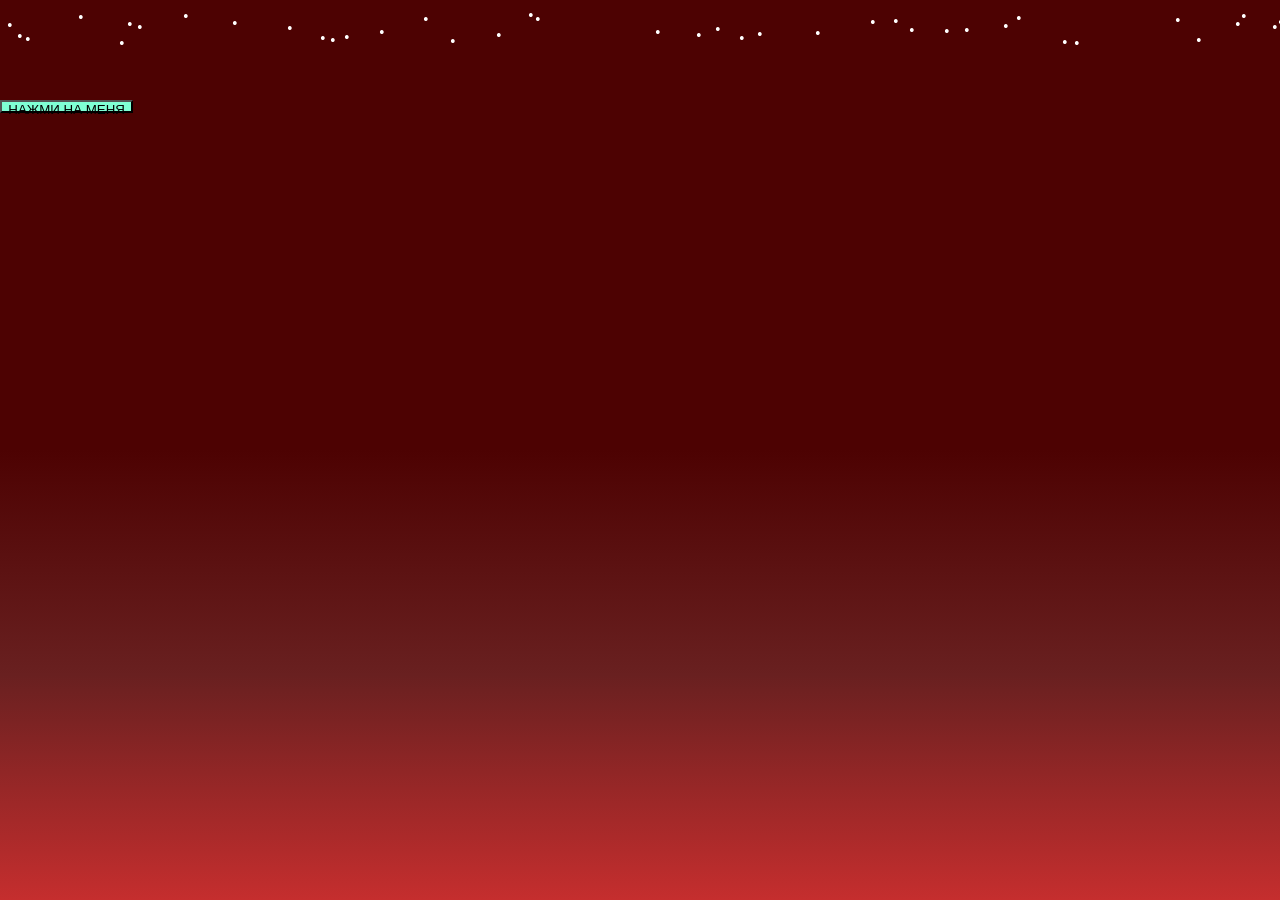
==== index.html @ 7d9091b5 "Update index.html" ====
<!DOCTYPE html>
<html lang="en">
<head>
    <meta charset="UTF-8">
    <meta name="viewport" content="width=device-width, initial-scale=1.0">
    <title>Document</title>
    <link rel="stylesheet" href="style.css">
</head>
<body>
    <dialog class="popupmodal" aria-labelledby="label" id="modal">
        <img src="./foto/окошко.png" alt="window" class="modal-window">
        <div class="modal-up">
            <div id="head"></div>
            <button onclick="window.modal.close()" type="button" class="modal-exit">
                <img src="./foto/transparent-Photoroom.png" alt="exit" class="ex-foto">
            </button>
        </div>
        <div class="modal-main">
            <p id="modal-text">...</p>
        </div>
    </dialog>

    <div class="abs">
        <button class="btn-1" onclick="window.SearchForPopup(1)" type="button">НАЖМИ НА МЕНЯ</button>
    </div>
    <div class="Snowflakes" id="tr">
        <div class="snow"></div>
    </div>
    <script src="script.js" lang="JS"></script>
</body>

</html>
---- style.css ----
* {
    margin: 0;padding: 0;box-sizing: border-box;
}

body {
    overflow: hidden;
}

.abs {
    width: 100vw;
    height: 100vh; 
    background:linear-gradient(180deg, #4d0202 50%, #692020, #c52e2e)

}

.snow {
    display: block; 
    width: 0.1em;
    height: 0.1em; 
}
.snow::after {
    content: '•';
    color: #fff;
}

.popupmodal {
    width: 600px; height:450px;
    position: relative;
    position: fixed;
    background:none;
    top: 20%;
    z-index: 1;
    overflow: hidden;
    border: none;
}

.modal-up {
    padding-top: 9.2em;
    padding-left: 2em;
    display: flex;
    justify-content: space-evenly;
    align-items:flex-start;
}

#head{
    width: 200px;
    text-align: center;
    font-size:large;
    font-weight: 600;
    color:bisque;
}

.modal-window {
    position: absolute;
    top: -11%;
    width: 570px;
    object-fit: cover;
    height: auto;
    z-index: -1;
    user-select: none;
}

.modal-exit {
    background: none;
    border: none;
    cursor: pointer;
    position: relative;
    top: -4em;
    left: 1em;
}

.ex-foto {
    object-fit: cover;
    width: 50px;
    user-select: none;
}

.btn-1 {
    margin-top: 100px;
    width: 10em; height: 1em;
    background-color: aquamarine;
    cursor: pointer;
}

.modal-main {
    padding-left: 200px;
    font-size: 13px;
    width: 490px;
    color:bisque;
    font-weight: 500;
    color:bisque;
    font-weight: 500;
    font-style: oblique;
}

@media screen and (max-width: 600px) {
    .popupmodal {
        width: 450px;
    }
    .modal-window {
        width: 500px;
        left: -1.5em;
    }
    .modal-up {
        padding-top: 7.8em;
    }
    .modal-main {
        padding-left: 140px;
        font-size: 12px;
        width: 410px;
        position: relative;
        top: -20px;
    }
}

@media screen and (max-width:400px) {
    .popupmodal {
        width: 370px;
    }
    .modal-window {
        top:2%;
        left: -1em;
        width: 390px; 
    }
    .modal-main {
        position: relative;
        left: -20px;
        top: 0px;
        font-size: 9px;
        width: 320px;
    }
    #head {
        width: 170px;
        position:relative;
        top: 20px;
        left: -5px;
        font-size:smaller;
    }
    .modal-exit{
        top:-2em;
        left: 1em;
    }
}
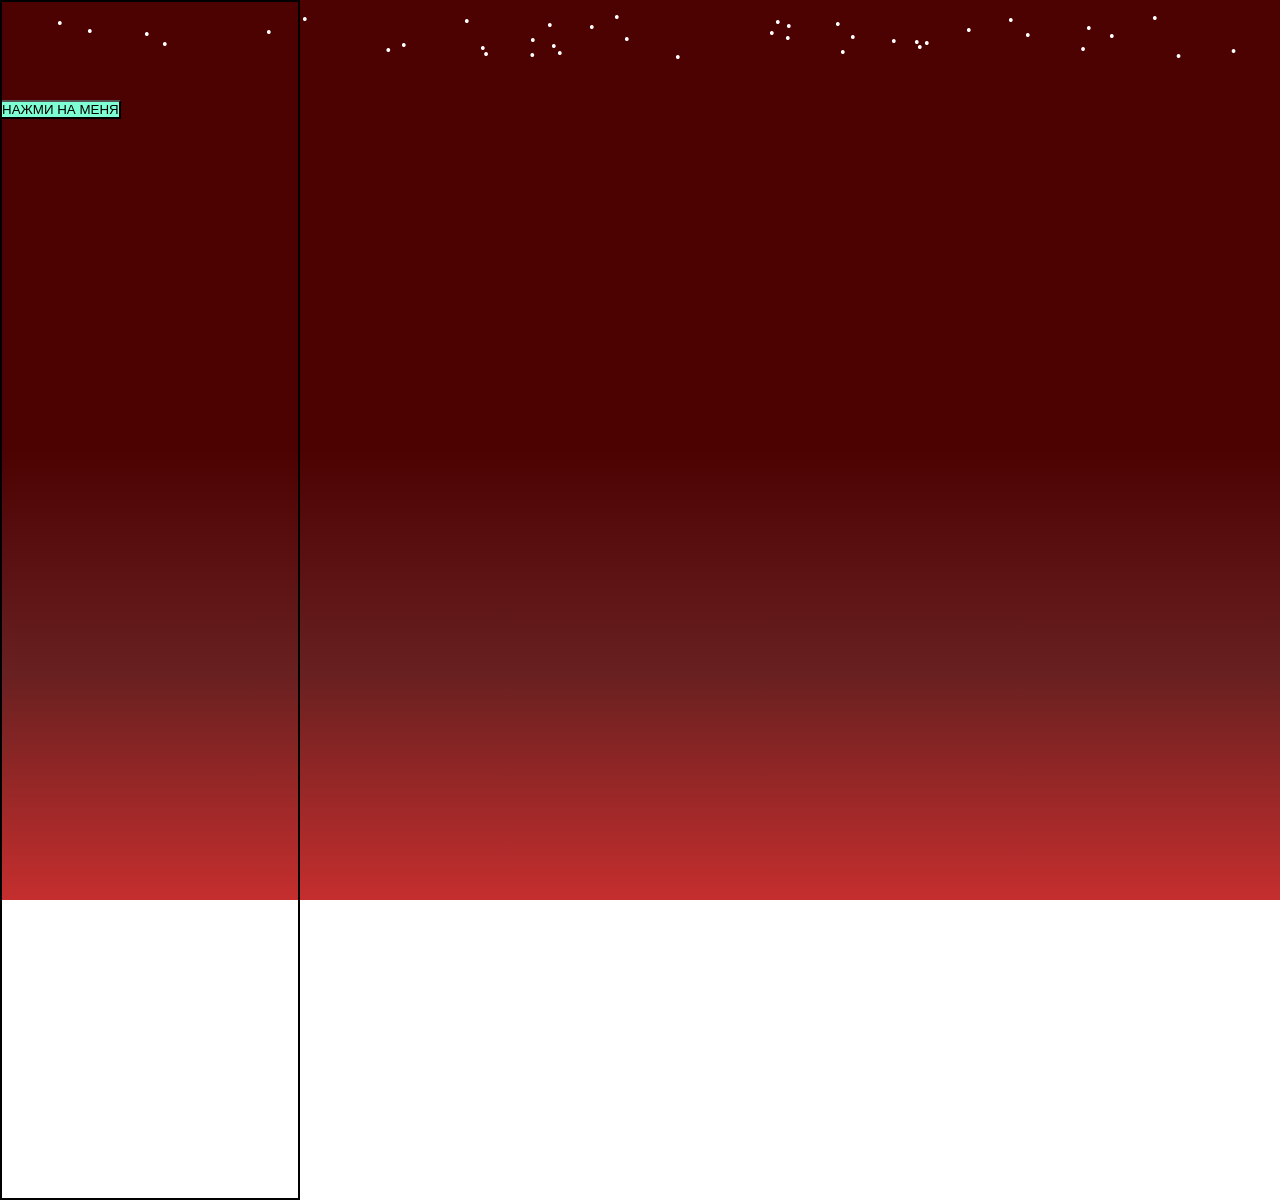
==== commit fe29c218: "Update index.html" ====
--- a/index.html
+++ b/index.html
@@ -7,6 +7,8 @@
     <link rel="stylesheet" href="style.css">
 </head>
 <body>
+    <div style="width: 300px; border: 2px solid black; height: 1200px; position: absolute;"></div>
+
     <dialog class="popupmodal" aria-labelledby="label" id="modal">
         <img src="./foto/окошко.png" alt="window" class="modal-window">
         <div class="modal-up">
@@ -33,3 +35,4 @@
 
 
 
+
--- a/style.css
+++ b/style.css
@@ -77,7 +77,6 @@
 
 .btn-1 {
     margin-top: 100px;
-    width: 10em; height: 1em;
     background-color: aquamarine;
     cursor: pointer;
 }
@@ -142,3 +141,4 @@
     }
 }
 
+
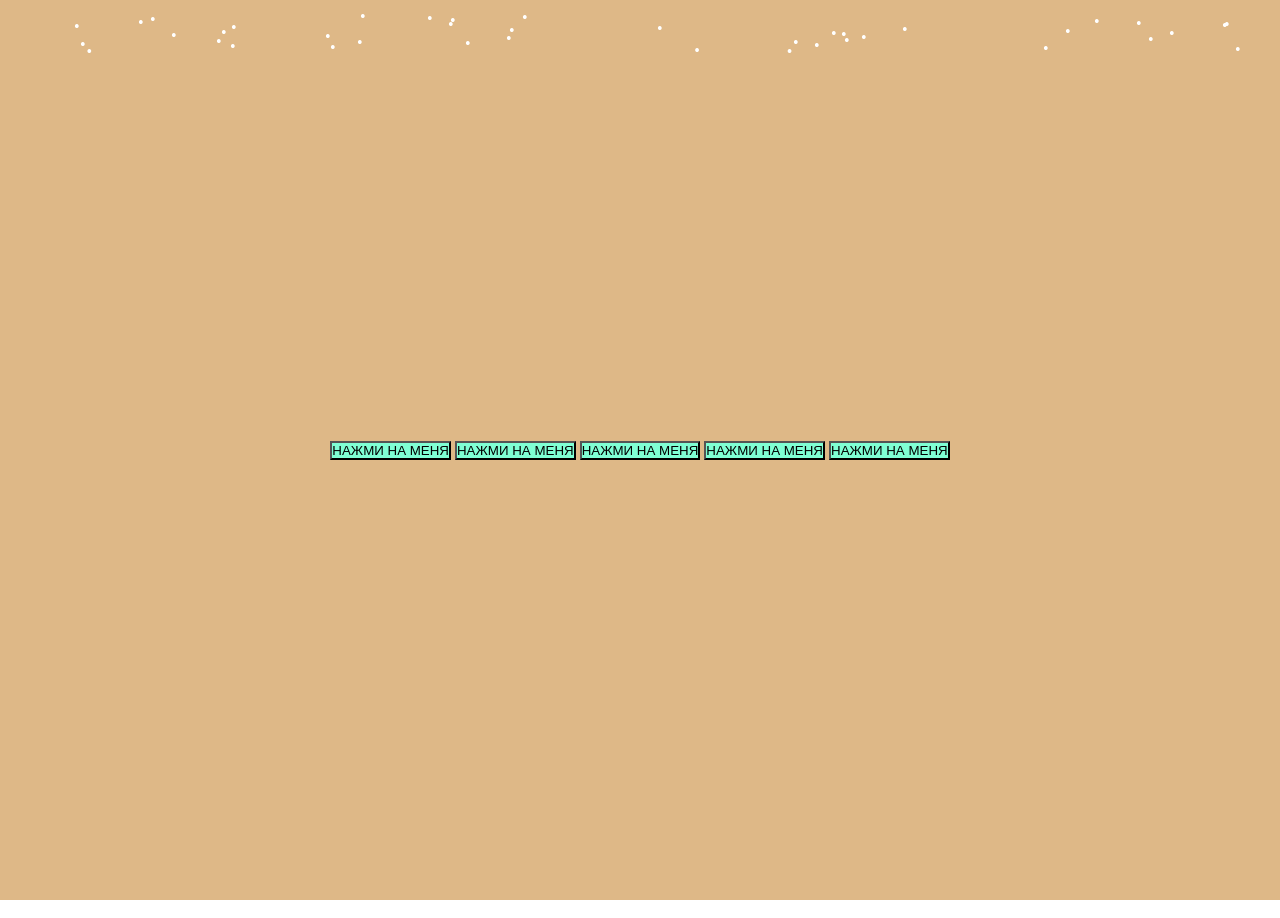
==== commit 522ed804: "Update index.html" ====
--- a/index.html
+++ b/index.html
@@ -7,8 +7,6 @@
     <link rel="stylesheet" href="style.css">
 </head>
 <body>
-    <div style="width: 300px; border: 2px solid black; height: 1200px; position: absolute;"></div>
-
     <dialog class="popupmodal" aria-labelledby="label" id="modal">
         <img src="./foto/окошко.png" alt="window" class="modal-window">
         <div class="modal-up">
@@ -20,19 +18,24 @@
         <div class="modal-main">
             <p id="modal-text">...</p>
         </div>
+        <div class="btn-box" id="btnMBox">
+            <button class="btn-1 pr" onclick="window.StepWin()"><</button>
+            <button class="btn-1 pr" onclick="window.StepWin()">></button>
+        </div>
     </dialog>
 
     <div class="abs">
-        <button class="btn-1" onclick="window.SearchForPopup(1)" type="button">НАЖМИ НА МЕНЯ</button>
+        <div class="tree-container">
+            <button class="btn-1" onclick="window.SearchForPopup(1)" type="button"> НАЖМИ НА МЕНЯ</button>
+            <button class="btn-1" onclick="window.SearchForPopup(2)" type="button"> НАЖМИ НА МЕНЯ</button>
+            <button class="btn-1" onclick="window.SearchForPopup(3)" type="button"> НАЖМИ НА МЕНЯ</button>
+            <button class="btn-1" onclick="window.SearchForPopup(4)" type="button"> НАЖМИ НА МЕНЯ</button>
+            <button class="btn-1" onclick="window.SearchForPopup(5)" type="button"> НАЖМИ НА МЕНЯ</button>
+        </div>
     </div>
     <div class="Snowflakes" id="tr">
         <div class="snow"></div>
     </div>
     <script src="script.js" lang="JS"></script>
 </body>
-
 </html>
-
-
-
-
--- a/style.css
+++ b/style.css
@@ -1,5 +1,8 @@
 * {
     margin: 0;padding: 0;box-sizing: border-box;
+    --text-small: 0.5rem;
+    --text-medium: 1rem;
+    --text-large: 1.15rem;
 }
 
 body {
@@ -9,8 +12,10 @@
 .abs {
     width: 100vw;
     height: 100vh; 
-    background:linear-gradient(180deg, #4d0202 50%, #692020, #c52e2e)
-
+    background:linear-gradient(180deg, #4d0202 50%, #692020, #c52e2e);
+    display: grid;
+    grid-template-columns: repeat(3,1fr);
+    grid-template-rows: 1fr;
 }
 
 .snow {
@@ -24,36 +29,36 @@
 }
 
 .popupmodal {
-    width: 600px; height:450px;
+    width: 30%; height: 100%;
     position: relative;
-    position: fixed;
+    top: 20%;
+    left: 35%;
     background:none;
-    top: 20%;
     z-index: 1;
     overflow: hidden;
     border: none;
 }
 
 .modal-up {
-    padding-top: 9.2em;
-    padding-left: 2em;
+    margin-top: 26%;
+    margin-left: 10%;
     display: flex;
     justify-content: space-evenly;
     align-items:flex-start;
 }
 
 #head{
-    width: 200px;
+    width: 40%;
     text-align: center;
-    font-size:large;
+    font-size:var(--text-large);
     font-weight: 600;
     color:bisque;
 }
 
 .modal-window {
     position: absolute;
-    top: -11%;
-    width: 570px;
+    top: -5.5%;
+    width: 100%;
     object-fit: cover;
     height: auto;
     z-index: -1;
@@ -65,8 +70,8 @@
     border: none;
     cursor: pointer;
     position: relative;
-    top: -4em;
-    left: 1em;
+    bottom: 4em;
+    left: 5%;
 }
 
 .ex-foto {
@@ -76,69 +81,77 @@
 }
 
 .btn-1 {
-    margin-top: 100px;
     background-color: aquamarine;
     cursor: pointer;
+    animation-name: myanima; 
+    animation-duration: 1s;
+    animation-iteration-count: infinite;
+    animation-delay: 2s;
+}
+
+@keyframes myanima {
+    0%, 100% {
+        opacity: 1;
+    }
+    10% {
+        opacity: 0;
+    }
 }
 
 .modal-main {
-    padding-left: 200px;
-    font-size: 13px;
-    width: 490px;
+    padding-left: 36%;
+    font-size: var(--text-large);
+    width: 25vw;
+    height: 40%;
+    overflow: hidden;
     color:bisque;
     font-weight: 500;
-    color:bisque;
-    font-weight: 500;
-    font-style: oblique;
 }
 
-@media screen and (max-width: 600px) {
+#modal-text {
+    position: relative;
+    top: 100%;
+}
+
+.pr {
+    display: none;
+}
+
+.tree-container {
+    text-align: center;
+    align-content: center;
+    background-color: burlywood;
+    grid-column-start: 1;
+    grid-column-end: 4;
+
+}
+
+@media screen and (max-width:1700px) {
     .popupmodal {
-        width: 450px;
-    }
-    .modal-window {
-        width: 500px;
-        left: -1.5em;
-    }
-    .modal-up {
-        padding-top: 7.8em;
-    }
-    .modal-main {
-        padding-left: 140px;
-        font-size: 12px;
-        width: 410px;
-        position: relative;
-        top: -20px;
+        width: 35%;
     }
 }
 
-@media screen and (max-width:400px) {
+@media screen and (max-width:1200px) {
     .popupmodal {
-        width: 370px;
-    }
-    .modal-window {
-        top:2%;
-        left: -1em;
-        width: 390px; 
-    }
-    .modal-main {
-        position: relative;
-        left: -20px;
-        top: 0px;
-        font-size: 9px;
-        width: 320px;
-    }
-    #head {
-        width: 170px;
-        position:relative;
-        top: 20px;
-        left: -5px;
-        font-size:smaller;
-    }
-    .modal-exit{
-        top:-2em;
-        left: 1em;
+        width: 50%;
+        left: 25%;
     }
 }
 
+@media screen and (max-width:900px) {
+    .popupmodal {
+        width: 70%;
+        left: 15%;
+    }
+}
 
+@media screen and (max-width:600px) {
+    .popupmodal {
+        width: 100%;
+        left: 5%;
+    }
+    .modal-up {
+        margin-top: 24%;
+    }
+}
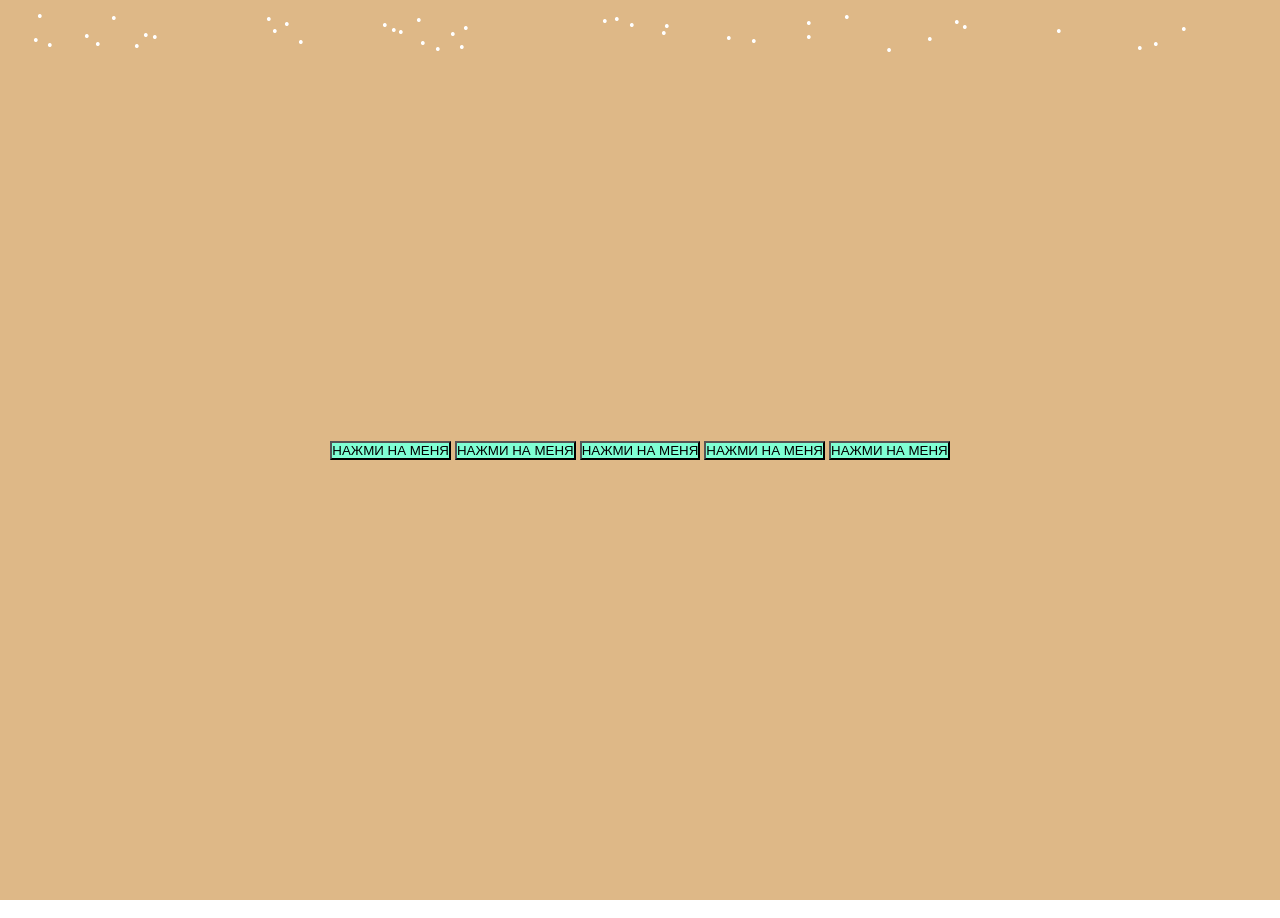
==== commit 383497a5: "Update index.html" ====
--- a/index.html
+++ b/index.html
@@ -7,6 +7,7 @@
     <link rel="stylesheet" href="style.css">
 </head>
 <body>
+    <!-- <div style="width: 400px; border: 2px solid black; height: 1200px; position: absolute;"></div> -->
     <dialog class="popupmodal" aria-labelledby="label" id="modal">
         <img src="./foto/окошко.png" alt="window" class="modal-window">
         <div class="modal-up">
@@ -17,10 +18,6 @@
         </div>
         <div class="modal-main">
             <p id="modal-text">...</p>
-        </div>
-        <div class="btn-box" id="btnMBox">
-            <button class="btn-1 pr" onclick="window.StepWin()"><</button>
-            <button class="btn-1 pr" onclick="window.StepWin()">></button>
         </div>
     </dialog>
 
--- a/style.css
+++ b/style.css
@@ -101,8 +101,8 @@
 .modal-main {
     padding-left: 36%;
     font-size: var(--text-large);
-    width: 25vw;
-    height: 40%;
+    width: 86%;
+    height: 20%;
     overflow: hidden;
     color:bisque;
     font-weight: 500;
@@ -110,8 +110,18 @@
 
 #modal-text {
     position: relative;
+    top:20%;
+    animation: matrix 20s linear infinite backwards;
+}
+
+@keyframes matrix {
+  0% {
     top: 100%;
-}
+  }
+  100% {
+    top: calc(-200px - 20%);
+  }
+}  
 
 .pr {
     display: none;
@@ -128,30 +138,64 @@
 
 @media screen and (max-width:1700px) {
     .popupmodal {
-        width: 35%;
+        width: 50%;
+        left: 20%;
+    }
+    .modal-up {
+        margin-top: 29%;
+    }
+    .modal-main {
+        width: 40vw;
+        height: 30%;
     }
 }
 
 @media screen and (max-width:1200px) {
     .popupmodal {
-        width: 50%;
-        left: 25%;
+        width: 60%;
+        left: 10%;
+    }
+    .modal-up {
+        margin-top: 28%;
+    }
+    .modal-main {
+        width: 85%;
+        height: 24%;
     }
 }
 
 @media screen and (max-width:900px) {
     .popupmodal {
-        width: 70%;
-        left: 15%;
-    }
-}
-
-@media screen and (max-width:600px) {
+        width: 80%;
+        left: 5%;
+    }
+    .modal-main {
+        height: 24%;
+    }
+}
+
+@media only screen and (max-width:600px) {
     .popupmodal {
         width: 100%;
         left: 5%;
     }
     .modal-up {
+        margin-top: 26%;
+    }
+    .modal-main {
+        height: 20%;
+    }
+}
+
+@media screen and (max-width:320px) {
+    .popupmodal {
+        width: 100%;
+        left: 0%;
+    }
+    .modal-up {
         margin-top: 24%;
     }
-}
+    .modal-main {
+        height: 18%;
+    }
+}
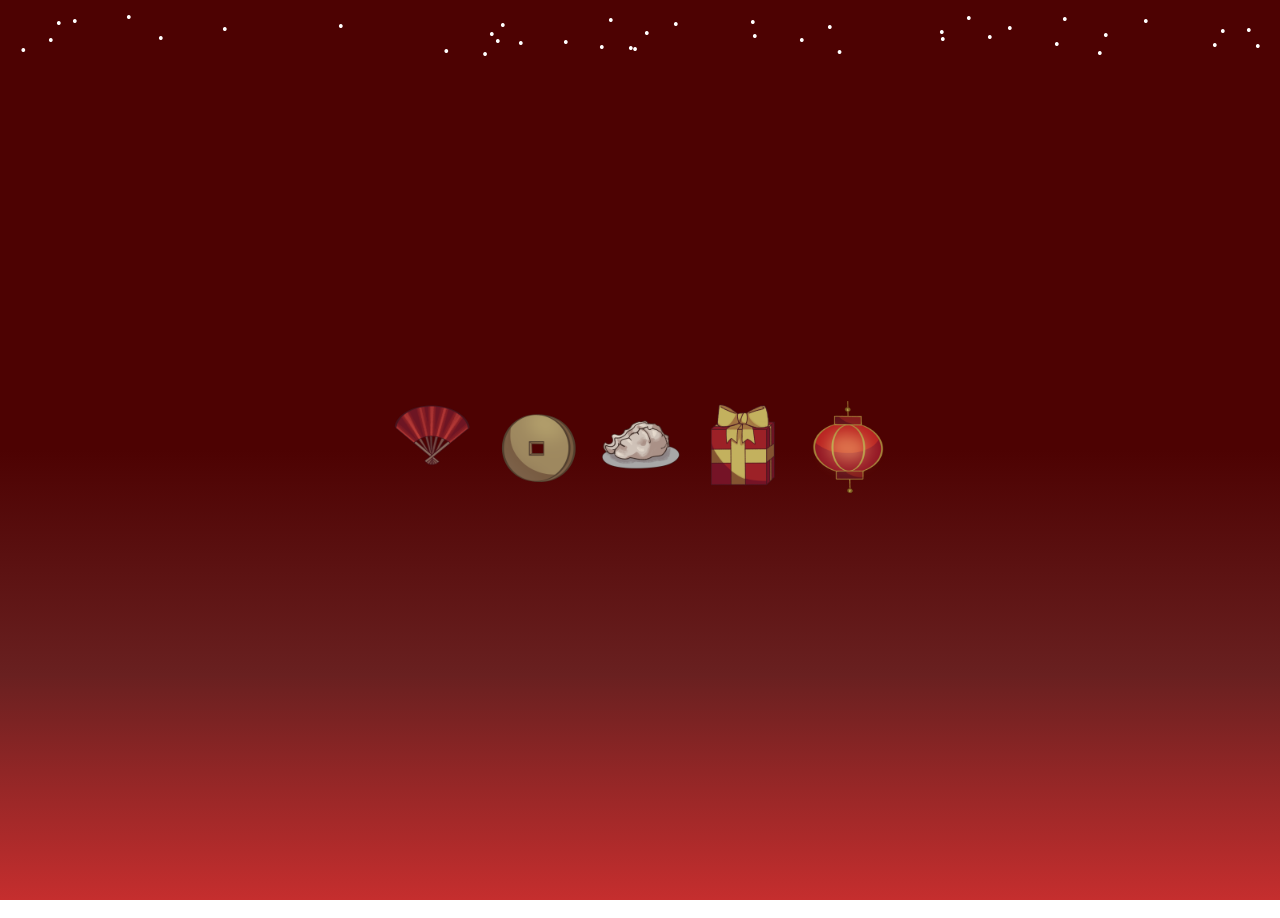
==== commit 0ebf3ec7: "Update index.html" ====
--- a/index.html
+++ b/index.html
@@ -23,11 +23,11 @@
 
     <div class="abs">
         <div class="tree-container">
-            <button class="btn-1" onclick="window.SearchForPopup(1)" type="button"> НАЖМИ НА МЕНЯ</button>
-            <button class="btn-1" onclick="window.SearchForPopup(2)" type="button"> НАЖМИ НА МЕНЯ</button>
-            <button class="btn-1" onclick="window.SearchForPopup(3)" type="button"> НАЖМИ НА МЕНЯ</button>
-            <button class="btn-1" onclick="window.SearchForPopup(4)" type="button"> НАЖМИ НА МЕНЯ</button>
-            <button class="btn-1" onclick="window.SearchForPopup(5)" type="button"> НАЖМИ НА МЕНЯ</button>
+            <button class="btn-1" onclick="window.SearchForPopup(1)" type="button"><img class="btn-img" src="./foto/веер.png" alt="veer"></button>
+            <button class="btn-1" onclick="window.SearchForPopup(2)" type="button"><img class="btn-img" src="./foto/монетка.png" alt="money"></button>
+            <button class="btn-1" onclick="window.SearchForPopup(3)" type="button"><img class="btn-img" src="./foto/еда.png" alt="pelmen"></button>
+            <button class="btn-1" onclick="window.SearchForPopup(4)" type="button"><img class="btn-img" src="./foto/подарок.png" alt="prize"></button>
+            <button class="btn-1" onclick="window.SearchForPopup(5)" type="button"><img class="btn-img" src="./foto/фонарь.png" alt="fonar"></button>
         </div>
     </div>
     <div class="Snowflakes" id="tr">
--- a/style.css
+++ b/style.css
@@ -48,7 +48,7 @@
 }
 
 #head{
-    width: 40%;
+    width: 40%; height: 10%;
     text-align: center;
     font-size:var(--text-large);
     font-weight: 600;
@@ -81,12 +81,16 @@
 }
 
 .btn-1 {
-    background-color: aquamarine;
+    background: none; border: none;
     cursor: pointer;
     animation-name: myanima; 
     animation-duration: 1s;
     animation-iteration-count: infinite;
     animation-delay: 2s;
+}
+
+.btn-img {
+    height: 100px;
 }
 
 @keyframes myanima {
@@ -119,7 +123,7 @@
     top: 100%;
   }
   100% {
-    top: calc(-200px - 20%);
+    top: calc(-200px - 80%);
   }
 }  
 
@@ -130,10 +134,8 @@
 .tree-container {
     text-align: center;
     align-content: center;
-    background-color: burlywood;
     grid-column-start: 1;
     grid-column-end: 4;
-
 }
 
 @media screen and (max-width:1700px) {
@@ -166,9 +168,12 @@
 
 @media screen and (max-width:900px) {
     .popupmodal {
-        width: 80%;
+        width: 100%;
         left: 5%;
     }
+    .modal-up {
+        margin-top: 29%;
+    }
     .modal-main {
         height: 24%;
     }
@@ -180,10 +185,39 @@
         left: 5%;
     }
     .modal-up {
-        margin-top: 26%;
-    }
-    .modal-main {
-        height: 20%;
+        margin-top: 24%;
+    }
+    .modal-main {
+        height: 17%;
+    }
+    #head {
+        font-size: var(--text-medium);
+    }
+}
+
+@media screen and (max-width:400px) {
+    .popupmodal {
+        width: 100%;
+        left: 0;
+    }
+    .modal-window {
+        top: 1%;
+    }
+    .modal-up {
+        margin-top: 37%;
+    }
+    #head {
+        font-size: 0.7em;
+    }
+    .modal-main {
+        height: 15%;
+        margin-top: -2vh;
+    }
+}
+
+@media screen and (max-width:370px) {
+    .modal-main {
+        height: 12%;
     }
 }
 
@@ -192,10 +226,19 @@
         width: 100%;
         left: 0%;
     }
-    .modal-up {
-        margin-top: 24%;
-    }
-    .modal-main {
-        height: 18%;
-    }
-}
+    .modal-window {
+        top: 1%;
+    }
+    .modal-up {
+        margin-top: 37%;
+    }
+    #head {
+        font-size: 0.6em;
+        height: 2%;
+    }
+    .modal-main {
+        font-size: var(--text-medium);
+        height: 9%;
+        margin-top: -1vh;
+    }
+}
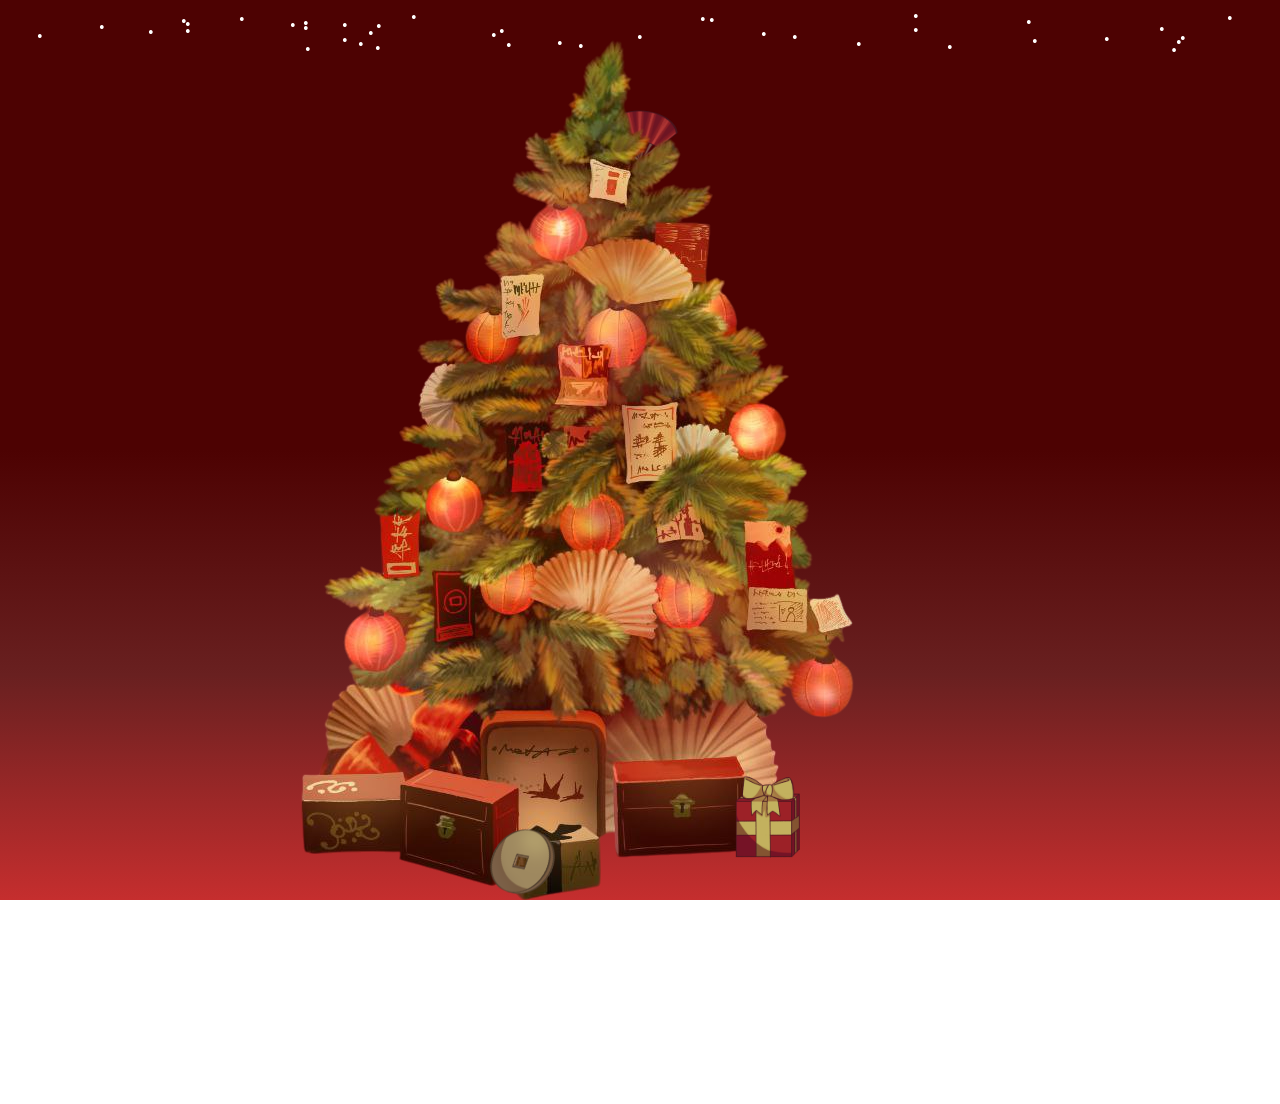
==== commit b0aaaea9: "Update index.html" ====
--- a/index.html
+++ b/index.html
@@ -22,12 +22,15 @@
     </dialog>
 
     <div class="abs">
+        <div class="img-conteiner">
+            <img class="tree" src="./foto/ёлка.png" alt="ёлка">
+        </div>
         <div class="tree-container">
-            <button class="btn-1" onclick="window.SearchForPopup(1)" type="button"><img class="btn-img" src="./foto/веер.png" alt="veer"></button>
-            <button class="btn-1" onclick="window.SearchForPopup(2)" type="button"><img class="btn-img" src="./foto/монетка.png" alt="money"></button>
-            <button class="btn-1" onclick="window.SearchForPopup(3)" type="button"><img class="btn-img" src="./foto/еда.png" alt="pelmen"></button>
-            <button class="btn-1" onclick="window.SearchForPopup(4)" type="button"><img class="btn-img" src="./foto/подарок.png" alt="prize"></button>
-            <button class="btn-1" onclick="window.SearchForPopup(5)" type="button"><img class="btn-img" src="./foto/фонарь.png" alt="fonar"></button>
+            <button class="btn-1 fn" onclick="window.SearchForPopup(1)" type="button"><img class="btn-img" src="./foto/фонарь.png" alt="fonar"></button>
+            <button class="btn-1 mn" onclick="window.SearchForPopup(2)" type="button"><img class="btn-img" src="./foto/монетка.png" alt="money"></button>
+            <button class="btn-1 vr" onclick="window.SearchForPopup(3)" type="button"><img class="btn-img" src="./foto/веер.png" alt="veer"></button>
+            <button class="btn-1 pl" onclick="window.SearchForPopup(4)" type="button"><img class="btn-img" src="./foto/еда.png" alt="pelmen"></button>
+            <button class="btn-1 pd" onclick="window.SearchForPopup(5)" type="button"><img class="btn-img" src="./foto/подарок.png" alt="prize"></button>
         </div>
     </div>
     <div class="Snowflakes" id="tr">
--- a/style.css
+++ b/style.css
@@ -123,7 +123,7 @@
     top: 100%;
   }
   100% {
-    top: calc(-200px - 80%);
+    top: calc(-200px - 160%);
   }
 }  
 
@@ -134,8 +134,50 @@
 .tree-container {
     text-align: center;
     align-content: center;
+    grid-column-start: 2;
+    grid-column-end: 3;
+    display: grid;
+    grid-template-columns: repeat(5, 1fr);
+    grid-template-rows: repeat(9,1fr);
+}
+
+.img-conteiner {
+    position: absolute;
+    top: -20%;
+    left: 15%;
+}
+
+.vr {
+    grid-column-start: 3;
+    grid-row-start: 2;
+}
+
+.fn {
+    grid-row-start: 5;
+    grid-column-start: 2;
+    margin-top: -8vh;
+    margin-left: -3vw;
+}
+
+.mn {
+    transform: rotateY(30deg) rotateX(-20deg) rotateZ(10deg);
+    grid-column-start: 2;
+    grid-row-start: 9;
+    margin-left: -6vw;
+    margin-top: -3vh;
+}
+
+.pl {
     grid-column-start: 1;
-    grid-column-end: 4;
+    grid-row-start: 8;
+}
+
+.pd {
+    grid-column-start: 4;
+    grid-row-start: 9;
+    position: relative;
+    top: -6vh;
+    left: 2.3vw;
 }
 
 @media screen and (max-width:1700px) {
@@ -148,7 +190,16 @@
     }
     .modal-main {
         width: 40vw;
-        height: 30%;
+        height: 20%;
+    }
+    .img-conteiner {
+        left: 11%;
+    }
+}
+
+@media screen and (max-width:1500px) {
+    .img-conteiner {
+        left: -5vw;
     }
 }
 
@@ -162,7 +213,16 @@
     }
     .modal-main {
         width: 85%;
-        height: 24%;
+        height: 18%;
+    }
+    .img-conteiner {
+        left: -5vw;
+    }
+}
+
+@media screen and (max-width:1100px) {
+    .img-conteiner {
+        left: -17%;
     }
 }
 
@@ -177,6 +237,15 @@
     .modal-main {
         height: 24%;
     }
+    .img-conteiner {
+        left: -20vw;
+    }
+}
+
+@media screen and (max-width:700px) {
+    .img-conteiner {
+        left: -41vw;
+    }
 }
 
 @media only screen and (max-width:600px) {
@@ -193,6 +262,15 @@
     #head {
         font-size: var(--text-medium);
     }
+    .img-conteiner {
+        left: -50vw;
+    }
+}
+
+@media only screen and (max-width:600px) {
+    .img-conteiner {
+        left: -73vw;
+    }
 }
 
 @media screen and (max-width:400px) {
@@ -212,6 +290,13 @@
     .modal-main {
         height: 15%;
         margin-top: -2vh;
+    }
+    .img-conteiner {
+        left: -65vw;
+        top: 10vh;
+    }
+    .tree {
+        width:230vw;
     }
 }
 
@@ -239,6 +324,6 @@
     .modal-main {
         font-size: var(--text-medium);
         height: 9%;
-        margin-top: -1vh;
-    }
-}
+        margin-top: 0vh;
+    }
+}
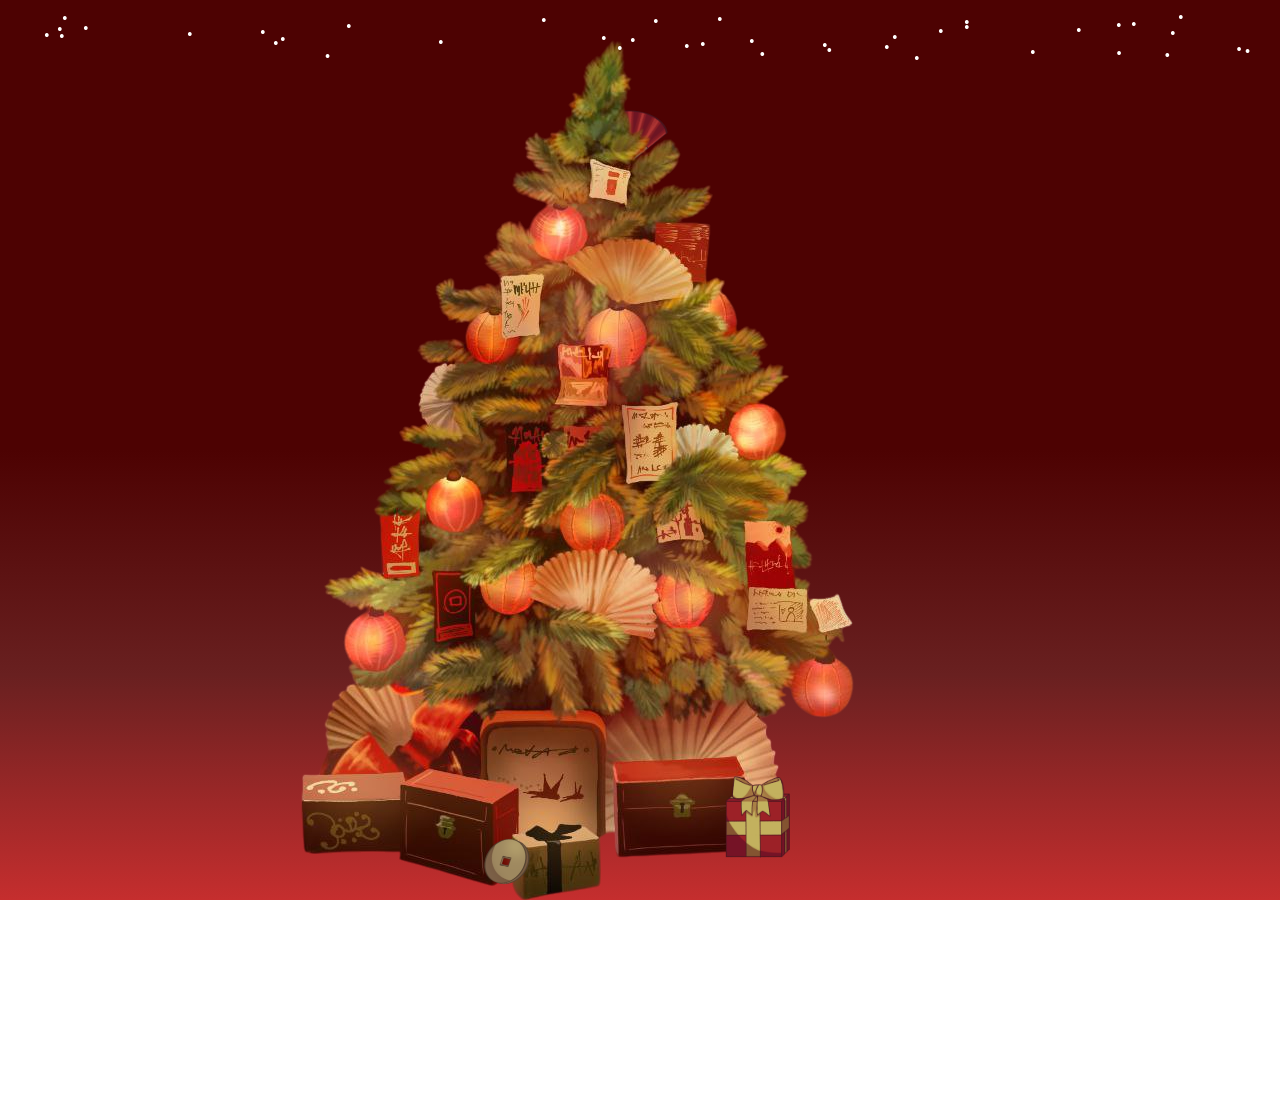
==== commit 4c49c467: "Update index.html" ====
--- a/index.html
+++ b/index.html
@@ -27,9 +27,9 @@
         </div>
         <div class="tree-container">
             <button class="btn-1 fn" onclick="window.SearchForPopup(1)" type="button"><img class="btn-img" src="./foto/фонарь.png" alt="fonar"></button>
-            <button class="btn-1 mn" onclick="window.SearchForPopup(2)" type="button"><img class="btn-img" src="./foto/монетка.png" alt="money"></button>
+            <button class="btn-1 mn" onclick="window.SearchForPopup(2)" type="button"><img class="btn-img mn-img" src="./foto/монетка.png" alt="money"></button>
             <button class="btn-1 vr" onclick="window.SearchForPopup(3)" type="button"><img class="btn-img" src="./foto/веер.png" alt="veer"></button>
-            <button class="btn-1 pl" onclick="window.SearchForPopup(4)" type="button"><img class="btn-img" src="./foto/еда.png" alt="pelmen"></button>
+            <button class="btn-1 pl" onclick="window.SearchForPopup(4)" type="button"><img class="btn-img e-img" src="./foto/еда.png" alt="pelmen"></button>
             <button class="btn-1 pd" onclick="window.SearchForPopup(5)" type="button"><img class="btn-img" src="./foto/подарок.png" alt="prize"></button>
         </div>
     </div>
--- a/style.css
+++ b/style.css
@@ -6,11 +6,12 @@
 }
 
 body {
+    width: 100%;
     overflow: hidden;
 }
 
 .abs {
-    width: 100vw;
+    width: 100%;
     height: 100vh; 
     background:linear-gradient(180deg, #4d0202 50%, #692020, #c52e2e);
     display: grid;
@@ -84,7 +85,7 @@
     background: none; border: none;
     cursor: pointer;
     animation-name: myanima; 
-    animation-duration: 1s;
+    animation-duration: 3s;
     animation-iteration-count: infinite;
     animation-delay: 2s;
 }
@@ -132,6 +133,7 @@
 }
 
 .tree-container {
+    width: 100%;
     text-align: center;
     align-content: center;
     grid-column-start: 2;
@@ -142,9 +144,18 @@
 }
 
 .img-conteiner {
+    width: 100%;
     position: absolute;
     top: -20%;
     left: 15%;
+}
+
+.mn-img {
+    height: 70px;
+}
+
+.e-img {
+    height: 80px;
 }
 
 .vr {
@@ -292,17 +303,54 @@
         margin-top: -2vh;
     }
     .img-conteiner {
-        left: -65vw;
-        top: 10vh;
+        left: -53vw;
+        top: 22vh;
     }
     .tree {
-        width:230vw;
+        width:150vw;
+        overflow: hidden;
+        border: 1px solid #fff;
+    }
+    .pd {
+        grid-row-start: 8;
+    }
+    .mn {
+        grid-row-start: 8;
+        position:relative;
+        left: -10vw;
+    }
+    .pl {
+        grid-row-start: 7;
+        position: relative;
+        top: 2vh;
+        left: -4vw;
+    }
+    .vr {
+        grid-row-start: 3;
+    }
+    .fn {
+        position: relative;
+        left: 7vw;
     }
 }
 
 @media screen and (max-width:370px) {
     .modal-main {
         height: 12%;
+    }
+    .pd {
+        grid-row-start: 8;
+        position: relative;
+        left: -9vw;
+        top: -13vh;
+    }
+    .mn {
+        grid-row-start: 7;
+        top: 6vh;
+        left: -12vw;
+    }
+    .pl {
+        top: -3vh;
     }
 }
 
@@ -326,4 +374,26 @@
         height: 9%;
         margin-top: 0vh;
     }
-}
+    .pd {
+        grid-row-start: 7;
+        left: -20vw;
+        top: -11vh;
+    }
+    .mn {
+        grid-row-start: 6;
+        top: 7vh;
+        left: -20vw;
+    }
+    .pl {
+        grid-row-start: 6;
+        top: -2vh;
+        left: 15vw;
+        transform: rotateX(30deg) rotateY(15deg) rotateZ(10deg);
+    }
+    .vr {
+        grid-column-start: 3;
+        position: relative;
+        top: -4vh;
+        left: -10vw;
+    }
+}
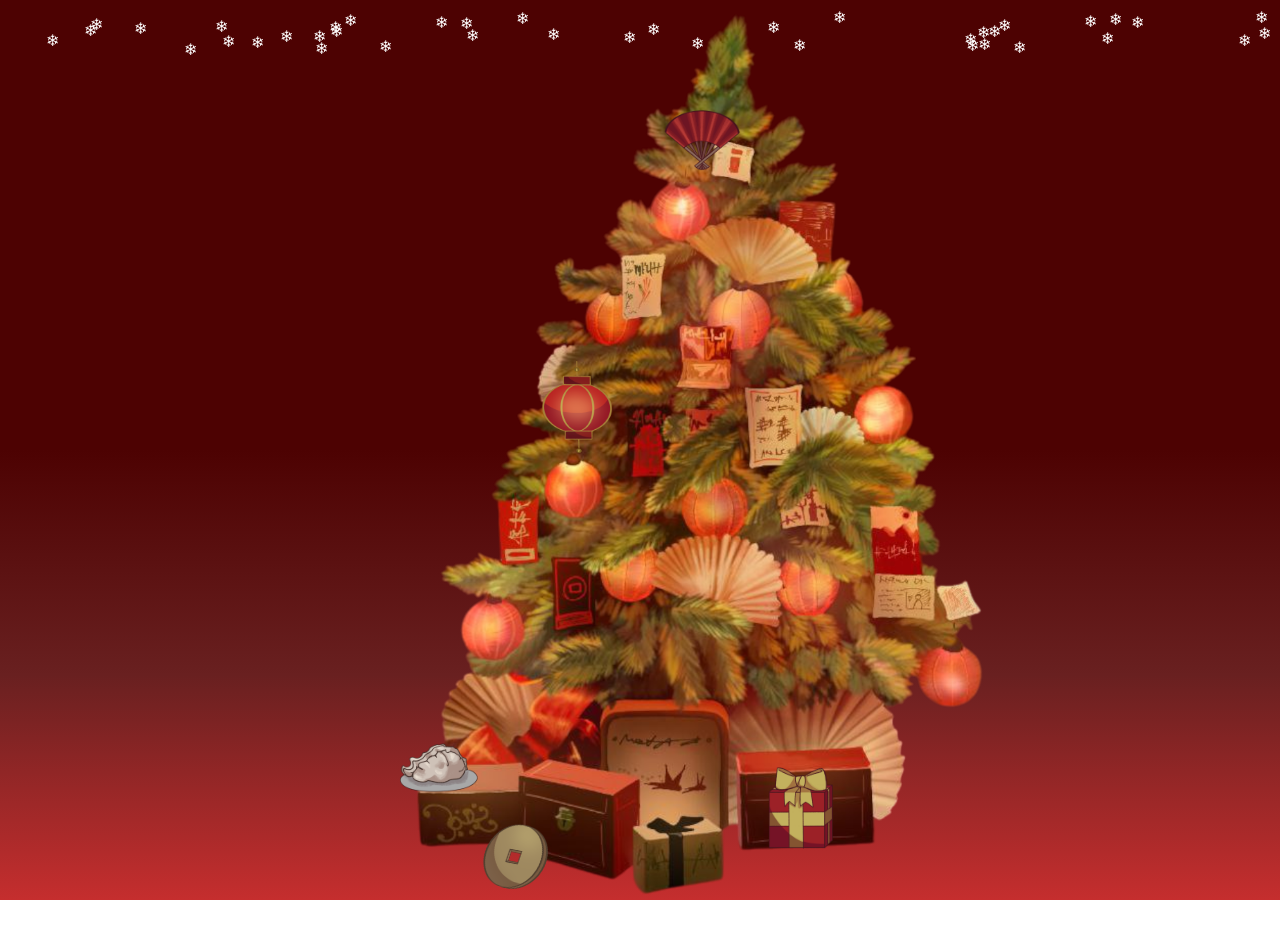
==== commit a9fa7df3: "Update index.html" ====
--- a/index.html
+++ b/index.html
@@ -26,11 +26,11 @@
             <img class="tree" src="./foto/ёлка.png" alt="ёлка">
         </div>
         <div class="tree-container">
-            <button class="btn-1 fn" onclick="window.SearchForPopup(1)" type="button"><img class="btn-img" src="./foto/фонарь.png" alt="fonar"></button>
+            <button class="btn-1 fn" onclick="window.SearchForPopup(5)" type="button"><img class="btn-img" src="./foto/фонарь.png" alt="fonar"></button>
             <button class="btn-1 mn" onclick="window.SearchForPopup(2)" type="button"><img class="btn-img mn-img" src="./foto/монетка.png" alt="money"></button>
-            <button class="btn-1 vr" onclick="window.SearchForPopup(3)" type="button"><img class="btn-img" src="./foto/веер.png" alt="veer"></button>
-            <button class="btn-1 pl" onclick="window.SearchForPopup(4)" type="button"><img class="btn-img e-img" src="./foto/еда.png" alt="pelmen"></button>
-            <button class="btn-1 pd" onclick="window.SearchForPopup(5)" type="button"><img class="btn-img" src="./foto/подарок.png" alt="prize"></button>
+            <button class="btn-1 vr" onclick="window.SearchForPopup(1)" type="button"><img class="btn-img" src="./foto/веер.png" alt="veer"></button>
+            <button class="btn-1 pl" onclick="window.SearchForPopup(3)" type="button"><img class="btn-img e-img" src="./foto/еда.png" alt="pelmen"></button>
+            <button class="btn-1 pd" onclick="window.SearchForPopup(4)" type="button"><img class="btn-img" src="./foto/подарок.png" alt="prize"></button>
         </div>
     </div>
     <div class="Snowflakes" id="tr">
--- a/style.css
+++ b/style.css
@@ -25,7 +25,7 @@
     height: 0.1em; 
 }
 .snow::after {
-    content: '•';
+    content: '❄';
     color: #fff;
 }
 
@@ -82,6 +82,7 @@
 }
 
 .btn-1 {
+    user-select: none;
     background: none; border: none;
     cursor: pointer;
     animation-name: myanima; 
@@ -92,6 +93,7 @@
 
 .btn-img {
     height: 100px;
+    user-select: none;
 }
 
 @keyframes myanima {
@@ -116,7 +118,7 @@
 #modal-text {
     position: relative;
     top:20%;
-    animation: matrix 20s linear infinite backwards;
+    animation: matrix 25s linear infinite backwards;
 }
 
 @keyframes matrix {
@@ -124,7 +126,7 @@
     top: 100%;
   }
   100% {
-    top: calc(-200px - 160%);
+    top: calc(-200px - 180%);
   }
 }  
 
@@ -146,49 +148,51 @@
 .img-conteiner {
     width: 100%;
     position: absolute;
-    top: -20%;
-    left: 15%;
-}
-
-.mn-img {
-    height: 70px;
-}
-
-.e-img {
-    height: 80px;
+    top: 0%;
+    left: 18%;
+}
+
+.tree {
+    width:45vw;
+    overflow: hidden;
 }
 
 .vr {
     grid-column-start: 3;
     grid-row-start: 2;
+    position: relative;
+    left: 2vw;
 }
 
 .fn {
     grid-row-start: 5;
     grid-column-start: 2;
-    margin-top: -8vh;
-    margin-left: -3vw;
+    position: relative;
+    top: -6vh;
 }
 
 .mn {
     transform: rotateY(30deg) rotateX(-20deg) rotateZ(10deg);
     grid-column-start: 2;
     grid-row-start: 9;
-    margin-left: -6vw;
-    margin-top: -3vh;
+    position: relative;
+    top: -6vh;
+    left: -3vw;
 }
 
 .pl {
     grid-column-start: 1;
     grid-row-start: 8;
+    position: relative;
+    top: -3vh;
 }
 
 .pd {
     grid-column-start: 4;
     grid-row-start: 9;
     position: relative;
-    top: -6vh;
-    left: 2.3vw;
+    top: -9vh;
+    left: 2vw;
 }
 
 @media screen and (max-width:1700px) {
@@ -206,11 +210,25 @@
     .img-conteiner {
         left: 11%;
     }
+    .tree {
+        width: 100vh;
+    }
+    .mn {
+        top: -2vh;
+        left: -5vw;
+    }
+    .pl {
+        top: 0;
+        left: -3vw;
+    }
+    .pd {
+        top: -7vh;
+    }
 }
 
 @media screen and (max-width:1500px) {
     .img-conteiner {
-        left: -5vw;
+        left: 7%;
     }
 }
 
@@ -227,13 +245,19 @@
         height: 18%;
     }
     .img-conteiner {
-        left: -5vw;
+        left: 0%;
+    }
+    .pd {
+        left: 6vw;
+    }
+    .vr {
+        left: 4vw;
     }
 }
 
 @media screen and (max-width:1100px) {
     .img-conteiner {
-        left: -17%;
+        left: -3%;
     }
 }
 
@@ -249,13 +273,16 @@
         height: 24%;
     }
     .img-conteiner {
-        left: -20vw;
+        left: -12vw;
+    }
+    .pd {
+        left: 12vw;
     }
 }
 
 @media screen and (max-width:700px) {
     .img-conteiner {
-        left: -41vw;
+        left: -34vw;
     }
 }
 
@@ -274,13 +301,23 @@
         font-size: var(--text-medium);
     }
     .img-conteiner {
-        left: -50vw;
-    }
-}
-
-@media only screen and (max-width:600px) {
-    .img-conteiner {
-        left: -73vw;
+        left: -38vw;
+    }    
+    .mn-img {
+        height: 70px;
+    }
+    .e-img {
+        height: 80px;
+    }
+    .mn {
+        top: -11vh;
+        left: -8vw;
+    }
+    .pl {
+        top: -8vh;
+    }
+    .pd {
+        top: -16vh;
     }
 }
 
@@ -304,53 +341,70 @@
     }
     .img-conteiner {
         left: -53vw;
-        top: 22vh;
+        top: 10vh;
     }
     .tree {
         width:150vw;
         overflow: hidden;
-        border: 1px solid #fff;
     }
     .pd {
         grid-row-start: 8;
+        top: -19vh;
+        left: -2vw;
     }
     .mn {
-        grid-row-start: 8;
+        grid-row-start: 7;
         position:relative;
+        top: -3vh;
         left: -10vw;
     }
     .pl {
+        grid-row-start: 6;
+        position: relative;
+        top: 3vh;
+        left: -2vw;
+    }
+    .vr {
+        grid-row-start: 2;
+        left: -2vw;
+        top: 2vh;
+    }
+    .fn {
+        grid-row-start: 4;
+        position: relative;
+        left: 9vw;
+    }
+}
+
+@media screen and (max-width:370px) {
+    .modal-main {
+        height: 12%;
+    }
+    .tree-container {
+        display: inline;
+    }
+    .pd {
         grid-row-start: 7;
         position: relative;
-        top: 2vh;
-        left: -4vw;
+        left: 33vw;
+        top: -3vh;
+    }
+    .mn {
+        grid-row-start: 6;
+        top: 33vh;
+        left: -27vw;
+    }
+    .pl {
+        left: -40vw;
+        top: 6vh;
+    }
+    .fn {
+        top: 10vh;
+        left: -20%;
     }
     .vr {
-        grid-row-start: 3;
-    }
-    .fn {
-        position: relative;
-        left: 7vw;
-    }
-}
-
-@media screen and (max-width:370px) {
-    .modal-main {
-        height: 12%;
-    }
-    .pd {
-        grid-row-start: 8;
-        position: relative;
-        left: -9vw;
-        top: -13vh;
-    }
-    .mn {
-        grid-row-start: 7;
-        top: 6vh;
-        left: -12vw;
-    }
-    .pl {
-        top: -3vh;
+        top: -28vh;
+        left: 15vw;
     }
 }
 
@@ -374,26 +428,32 @@
         height: 9%;
         margin-top: 0vh;
     }
-    .pd {
-        grid-row-start: 7;
-        left: -20vw;
+    .tree-container {
+        display:inline;
+    }
+    .tree {
+        top: -3vh;
+    }
+    .fn {
+        top: 6vh;
+        left: -8vw;
+    }
+    .pd {
+        left: 33vw;
         top: -11vh;
     }
     .mn {
-        grid-row-start: 6;
-        top: 7vh;
-        left: -20vw;
+        top: 26vh;
+        left: -26vw;
     }
     .pl {
-        grid-row-start: 6;
         top: -2vh;
-        left: 15vw;
-        transform: rotateX(30deg) rotateY(15deg) rotateZ(10deg);
+        left: -21vw;
+        transform: rotateX(25deg) rotateY(15deg) rotateZ(10deg);
     }
     .vr {
-        grid-column-start: 3;
         position: relative;
-        top: -4vh;
-        left: -10vw;
-    }
-}
+        top: -28vh;
+        left: 8vw;
+    }
+}
